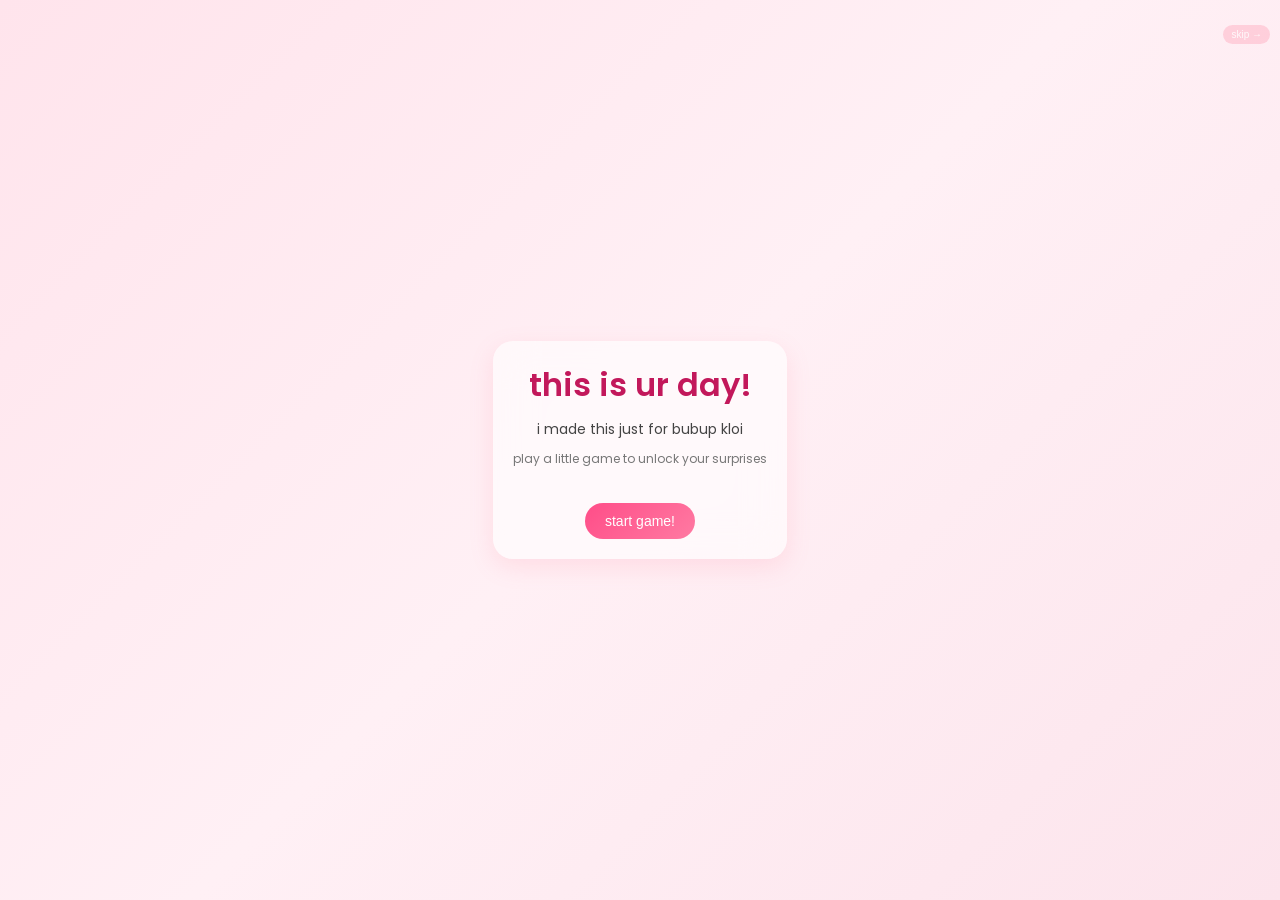
==== bday.html @ 386757b0 "Create bday.html" ====
<!DOCTYPE html>
<html lang="en">
<head>
<meta charset="UTF-8">
<meta name="viewport" content="width=device-width, initial-scale=1.0">
<title>For You </title>
<link rel="stylesheet" href="bday.css">
  <button id="skipBtn" onclick="skipGame()">skip →</button>
  
  <style>
#maze {
  display: grid;
  grid-template-columns: repeat(7, 44px);
  gap: 10px;
  justify-content: center;
  margin: 25px 0;
}

.cell {
  width: 44px;
  height: 44px;
  border-radius: 14px;
  background: rgba(255,255,255,0.8);
  display: flex;
  align-items: center;
  justify-content: center;
  font-size: 20px;
  transition: all 0.2s ease;
  box-shadow: 0 4px 10px rgba(255, 105, 135, 0.08);
  cursor: pointer;
}

.cell:hover {
  transform: scale(1.08);
}

.wall {
  background: linear-gradient(135deg, #ffd6e0, #ffc2d1);
}

.player {
  background: linear-gradient(135deg, #ff4d88, #ff7aa2);
  color: white;
  box-shadow: 0 6px 15px rgba(255, 77, 136, 0.4);
}

.goal {
  background: linear-gradient(135deg, #ffc2d1, #ffe4ec);
}
  
.card {
  width: fit-content;
  padding: 20px;
  margin: auto;
  text-align: center;
}

.controls {
  margin-top: 10px;
}
  
#wordBox {
  display: flex;
  flex-wrap: wrap;
  gap: 10px;
  justify-content: center;
  margin-top: 15px;
}

.word {
  width: 80px;           /* ukuran sama semua */
  height: 30px;
  display: flex;
  align-items: center;
  justify-content: center;
  padding: 0 8px;        /* tambahan kecil */
  border-radius: 999px;
  background: #ffe4ec;
  cursor: pointer;
  font-size: 12px;
  text-align: center;
  transition: 0.2s;
}

.word.good {
  background: #ffd6e0;
}

.word.bad {
  background: #eee;
  opacity: 0.7;
}

.word.selected {
  background: #ff4d88;
  color: white;
}

.word:hover {
  transform: scale(1.08);
}
  
  #memoriesGrid {
  display: grid;
  grid-template-columns: repeat(auto-fit, minmax(100px, 1fr));
  gap: 12px;
  margin-top: 15px;
}

#memoriesGrid img {
  width: 100%;
  border-radius: 16px;
  box-shadow: 0 6px 15px rgba(255, 77, 136, 0.25);
  object-fit: cover;
  cursor: pointer;
  transition: transform 0.3s, box-shadow 0.3s, opacity 0.5s;
  opacity: 0;
  animation: fadeIn 0.8s forwards;
}

#memoriesGrid img:hover {
  transform: scale(1.05);
  box-shadow: 0 10px 25px rgba(255, 77, 136, 0.35);
}

@keyframes fadeIn {
  to { opacity: 1; }
}
  #memoriesGrid {
  display: grid;
  grid-template-columns: repeat(auto-fit, minmax(120px, 1fr));
  gap: 12px;
  justify-items: center;
  padding: 10px;
}

#memoriesGrid img {
  width: 100%;
  border-radius: 16px;
  object-fit: cover;
  box-shadow: 0 6px 15px rgba(255, 77, 136, 0.25);
  cursor: pointer;
  transform: scale(0.95);
  opacity: 0;
  animation: fadeIn 0.5s forwards;
  transition: transform 0.3s ease, box-shadow 0.3s ease;
}

/* urut muncul satu-satu */
#memoriesGrid img:nth-child(1) { animation-delay: 0s; }
#memoriesGrid img:nth-child(2) { animation-delay: 0.1s; }
#memoriesGrid img:nth-child(3) { animation-delay: 0.2s; }
#memoriesGrid img:nth-child(4) { animation-delay: 0.3s; }
#memoriesGrid img:nth-child(5) { animation-delay: 0.4s; }
#memoriesGrid img:nth-child(6) { animation-delay: 0.5s; }

/* hover efek lembut */
#memoriesGrid img:hover {
  transform: scale(1.07);
  box-shadow: 0 12px 25px rgba(255, 77, 136, 0.4);
}

@keyframes fadeIn {
  from { opacity: 0; transform: scale(0.95); }
  to { opacity: 1; transform: scale(1); }
}
  
  #wordsContainer .wordLine {
  opacity: 0;
  transform: translateY(10px);
  animation: fadeUp 0.5s forwards;
}

#wordsContainer .wordLine:nth-child(1) { animation-delay: 0.2s; }
#wordsContainer .wordLine:nth-child(2) { animation-delay: 0.5s; }
#wordsContainer .wordLine:nth-child(3) { animation-delay: 0.8s; }

@keyframes fadeUp {
  from { opacity: 0; transform: translateY(10px); }
  to { opacity: 1; transform: translateY(0); }
}
  
</style>
</head>
<body>
  

<div class="scene active" id="scene1">
  <div class="card">
    <h1>this is ur day!</h1>
    <p>i made this just for bubup kloi</p>
    <span class="sub">play a little game to unlock your surprises</span>
    <button onclick="nextScene(2)">start game!</button>
  </div>
</div>

<div class="scene" id="scene2">
<div class="card" style="width: fit-content; padding: 20px;">
  <h2>find meee!</h2>
  <p class="sub">help chloe ( 🩷 ) find her way to ela ( 🤍 ).</p>

  <div id="maze"></div>

  <p id="status"></p>

  <div class="controls">
    <button onclick="move(0,-1)">↑</button>
    <div>
      <button onclick="move(-1,0)">←</button>
      <button onclick="move(1,0)">→</button>
    </div>
    <button onclick="move(0,1)">↓</button>
  </div>
</div>
</div>
  
<div id="popup" class="popup" style="display: none;">
  <div class="popup-box">
    <h2>YIPPIEE U FOUND MEEE♡</h2>
    <p>i’ve been waiting for you…</p>
      <div id="confetti"></div>
<button onclick="nextGame()">continue</button>
  </div>
</div>
  
  <div class="scene" id="scene3">
  <div class="card" style="position: relative;">
    <h2>describe yourself 💭</h2>
    <p class="sub">pick the words that feel like you</p>

    <!-- word boxes -->
    <div id="wordBox"></div>

    <p id="response"></p>

    <!-- tombol continue -->
    <button id="nextBtn" onclick="nextScene(4)">continue</button>
  </div>
</div>
  
<div class="scene" id="scene4">
  <div class="card">
    <h2>our Memories 💕</h2>
    <p class="sub">a little collection of moments we shared. (</p>
    
    <div id="memoriesGrid">
      <img src="https://drive.google.com/uc?export=view&id=1hNjjt9WE2AwUYnXD62tTu0NO-1fis-oj.jpg" alt="memory1">
      <img src="https://drive.google.com/uc?export=view&id=1KGB22kLkTzFp_0GyULSOGdgOyP1ISVFH" alt="memory2">
      <img src="https://drive.google.com/uc?export=view&id=1mXnfU2uhwlWc8neUfRpdYXkA9aGEc1gl.jpg" alt="memory3">
      <img src="https://drive.google.com/uc?export=view&id=1AynGCQ7RLHhwuGeaWjZ9iFZaExfdHoxX.jpg" alt="memory4">
      <img src="https://drive.google.com/uc?export=view&id=1wiL4bsFa4kP5yguYmcon3p6DM5gesi2z.jpg" alt="memory5">
      <img src="https://drive.google.com/uc?export=view&id=1_u2ATFrvwvclpwItUBQpL_gwC5Ts7UNo.jpg" alt="memory6">
    </div>

    <!-- tombol continue fix ke scene5 -->
    <button onclick="nextScene(5)">continue</button>
  </div>
</div>
  
<div class="scene" id="scene5">
  <div class="card" style="width: 320px; max-width: 90%;">
    <h2>yappybdaiii ma loveeyy ♡</h2>
    <div id="wordsContainer">
      <p><strong> selamat ulang tahun to the person who owns my heart, even from miles apart.</strong> today is all about celebrating the most beautiful soul i've ever known. u bring so much light into the world just by being urself, yo kindness, laughter, strength. and the way you care so deeply for others. i feel incredibly lucky to walk through life with you by my side. seeing you grow, catching your smile, even just sharing the tiniest little moments with u it’s a gift i’ll never take for granted.</p>

      <p>aku menyampaikan beribu-ribu maaf karena ga bisa selalu nemenin kamu, bikin kamu ngerasa kesepian. meski gitu, u still waitin' for me, i know your love for me ain't gone nowhere. <strong> i wanna say i don’t deserve you, but I’m tryna be someone you do deserve.</strong> i really wanna believe we can be together.</p>

      <p>“ i imagine it sometimes in the quiet parts of the day— how simple everything would feel if i did not have to hold myself back. if i could reach for you without thinking twice, if saying your name did not feel like something i had to soften or hide.<br>
        <strong> i think the world would look different.</strong><br>
      not in ways anyone else would notice. but in the small ways that matter to me—the kind of brightness that comes from knowing i do not have to pretend my feelings are smaller than they really are.<br>
        <strong> but instead, i carry it quietly.</strong><br>
      this love that stays somewhere between what i feel and what i am allowed to say. the kind that lives in pauses, in unfinished sentences, in moments where i almost speak and then choose not to.<br>
      and sometimes i wonder <strong>how light life would feel if loving you was not something i had to keep myself.</strong> ”<br>
      • @larkin</p>

      <p>so here’s me, sending you all my love, all my hugs, all my ‘i miss yous’ and i hope one day soon i can give them in person. happy birthday, sayangku cintakuu. makasi uda jadi 'my kisah' & 'when yh' ku. <strong> i want to shout to the whole wide world that i love u.</strong><br>
    </p>
    </div>
</div>
  
<script src="bday.js"></script>
</body>
  </html>
---- bday.css ----
@import url('https://fonts.googleapis.com/css2?family=Poppins:wght@300;400;600&display=swap');

body {
  margin: 0;
  font-family: 'Poppins', sans-serif;
  height: 100vh;
  display: flex;
  justify-content: center;
  align-items: center;

  /* soft pink aesthetic background */
  background: linear-gradient(135deg, #ffe4ec, #fff0f5, #fce4ec);
}



/* scene system */
.scene {
  display: none;
  height: 100vh;
  justify-content: center;
  align-items: center;
}

.scene.active {
  display: flex;
}

/* glass card */
.card {
  backdrop-filter: blur(20px);
  background: rgba(255, 255, 255, 0.6);

  padding: 25px 20px; /* dari 40 → kecilin */
  border-radius: 20px;
  text-align: center;
  
  width: fit-content; /* 🔥 ini kunci */
  margin: 0 auto;
    
  box-shadow: 0 8px 25px rgba(255, 105, 135, 0.15);
}

/* typography */
h1 {
  margin: 0;
  font-weight: 600;
  color: #c2185b;
}

h2 {
  font-weight: 600;
  color: #d6336c;
  margin-bottom: 5px;
}

.sub {
  font-size: 13px;
  color: #888;
}

p {
  margin: 10px 0;
  font-size: 14px;
  color: #444;
}

.sub {
  font-size: 12px;
  color: #777;
  display: block;
  margin-bottom: 20px;
}

/* button */
button {
  margin-top: 15px;
  padding: 10px 20px;
  border: none;
  border-radius: 999px;

  background: linear-gradient(135deg, #ff4d88, #ff7aa2);
  color: white;
  font-size: 14px;

  cursor: pointer;
  transition: 0.25s;
}
button:hover {
  transform: scale(1.05);
}

#maze {
  display: grid;
  grid-template-columns: repeat(7, 44px);
  gap: 10px;
  justify-content: center;
  margin: 25px 0;
}

/* base cell */
.cell {
  width: 44px;
  height: 44px;
  border-radius: 14px;
  background: rgba(255,255,255,0.7);
  backdrop-filter: blur(6px);
  display: flex;
  align-items: center;
  justify-content: center;
  font-size: 20px;
  transition: all 0.2s ease;
  box-shadow: 0 4px 10px rgba(255, 105, 135, 0.08);
}

/* hover effect */
.cell:hover {
  transform: scale(1.08);
}

/* wall */
.wall {
  background: linear-gradient(135deg, #ffd6e0, #ffc2d1);
  box-shadow: inset 0 2px 6px rgba(0,0,0,0.05);
}

/* path (empty) */
.cell:not(.wall) {
  background: rgba(255,255,255,0.9);
}

/* player */
.player {
  background: linear-gradient(135deg, #ff4d88, #ff7aa2);
  color: white;
  box-shadow: 0 6px 15px rgba(255, 77, 136, 0.4);
}

/* goal */
.goal {
  background: linear-gradient(135deg, #ffc2d1, #ffe4ec);
  box-shadow: 0 4px 10px rgba(255, 105, 135, 0.2);
}
  .controls {
  margin-top: 15px;
}

.controls button {
  margin: 5px;
  padding: 10px 14px;
  border: none;
  border-radius: 10px;
  background: #ff4d88;
  color: white;
  font-size: 16px;
}
  
.popup {
  position: fixed;
  top: 0;
  left: 0;
  width: 100%;
  height: 100%;

  display: none; /* awalnya hidden */
  align-items: center;
  justify-content: center;

  background: rgba(0,0,0,0.4);
  z-index: 9999; /* 🔥 biar di atas SEMUA */
}

.popup-box {
  background: white;
  padding: 25px;
  border-radius: 20px;
  text-align: center;
  width: 240px;
  box-shadow: 0 10px 30px rgba(0,0,0,0.1);

  animation: pop 0.4s cubic-bezier(.34,1.56,.64,1); /* 🔥 ini kunci feel */
}

.popup button {
  margin-top: 10px;
  padding: 8px 14px;
  border: none;
  border-radius: 10px;
  background: #ff4d88;
  color: white;
}

@keyframes pop {
  0% {
    transform: scale(0.5);
    opacity: 0;
  }
  60% {
    transform: scale(1.1); /* 🔥 overshoot (bounce keluar) */
    opacity: 1;
  }
  80% {
    transform: scale(0.95); /* 🔥 turun dikit */
  }
  100% {
    transform: scale(1); /* settle */
  }
}

.popup {
  animation: fadeIn 0.2s ease;
}

@keyframes fadeIn {
  from {
    opacity: 0;
  }
  to {
    opacity: 1;
  }
}
.popup-box {
  animation: pop 0.4s cubic-bezier(.34,1.56,.64,1),
             wiggle 0.3s ease 0.4s;
}

@keyframes wiggle {
  0% { transform: rotate(0deg); }
  25% { transform: rotate(2deg); }
  50% { transform: rotate(-2deg); }
  75% { transform: rotate(1deg); }
  100% { transform: rotate(0deg); }
}
##confetti {
  position: fixed;
  top: 0;
  left: 0;
  width: 100%;
  height: 100%;
  
  pointer-events: none; /* 🔥 INI KUNCI */
  z-index: 1; /* jangan tinggi-tinggi */
}

.confetti-piece {
  position: absolute;
  width: 8px;
  height: 12px;
  background: pink;
  opacity: 0.8;
  animation: fall linear forwards;
}

@keyframes fall {
  to {
    transform: translateY(100vh) rotate(360deg);
  }
}

#wordBox {
  display: flex;
  flex-wrap: wrap;
  gap: 10px;
  justify-content: center;
  margin-top: 15px;
}

.word {
  padding: 8px 14px;
  border-radius: 999px;
  background: #ffe4ec;
  cursor: pointer;
  font-size: 13px;
  transition: 0.2s;
}

.word:hover {
  transform: scale(1.08);
}

.word.good {
  background: #ffd6e0;
}

.word.bad {
  background: #eee;
  opacity: 0.7;
}

.word.selected {
  background: #ff4d88;
  color: white;
}

#nextBtn {
  display: none; /* awalnya hidden */
  margin-top: 15px;
  padding: 8px 14px;
  border-radius: 999px;
  background: #ff4d88;
  color: white;
  font-size: 14px;
}

#skipBtn {
  position: absolute;
  top: 10px;
  right: 10px;
  padding: 4px 8px;
  font-size: 10px;
  background: #ffc2d1;
  color: #fff;
  border-radius: 999px;
  border: none;
  cursor: pointer;
  opacity: 0.7;
  transition: 0.2s;
}

#skipBtn:hover {
  opacity: 1;
}

.word {
  padding: 10px 16px;
  border-radius: 999px;
  background: #ffe4ec;
  cursor: pointer;
  font-size: 13px;
  transition: 0.2s;
  display: flex;
  align-items: center;
  justify-content: center;
  min-width: 60px;
  text-align: center;
  }
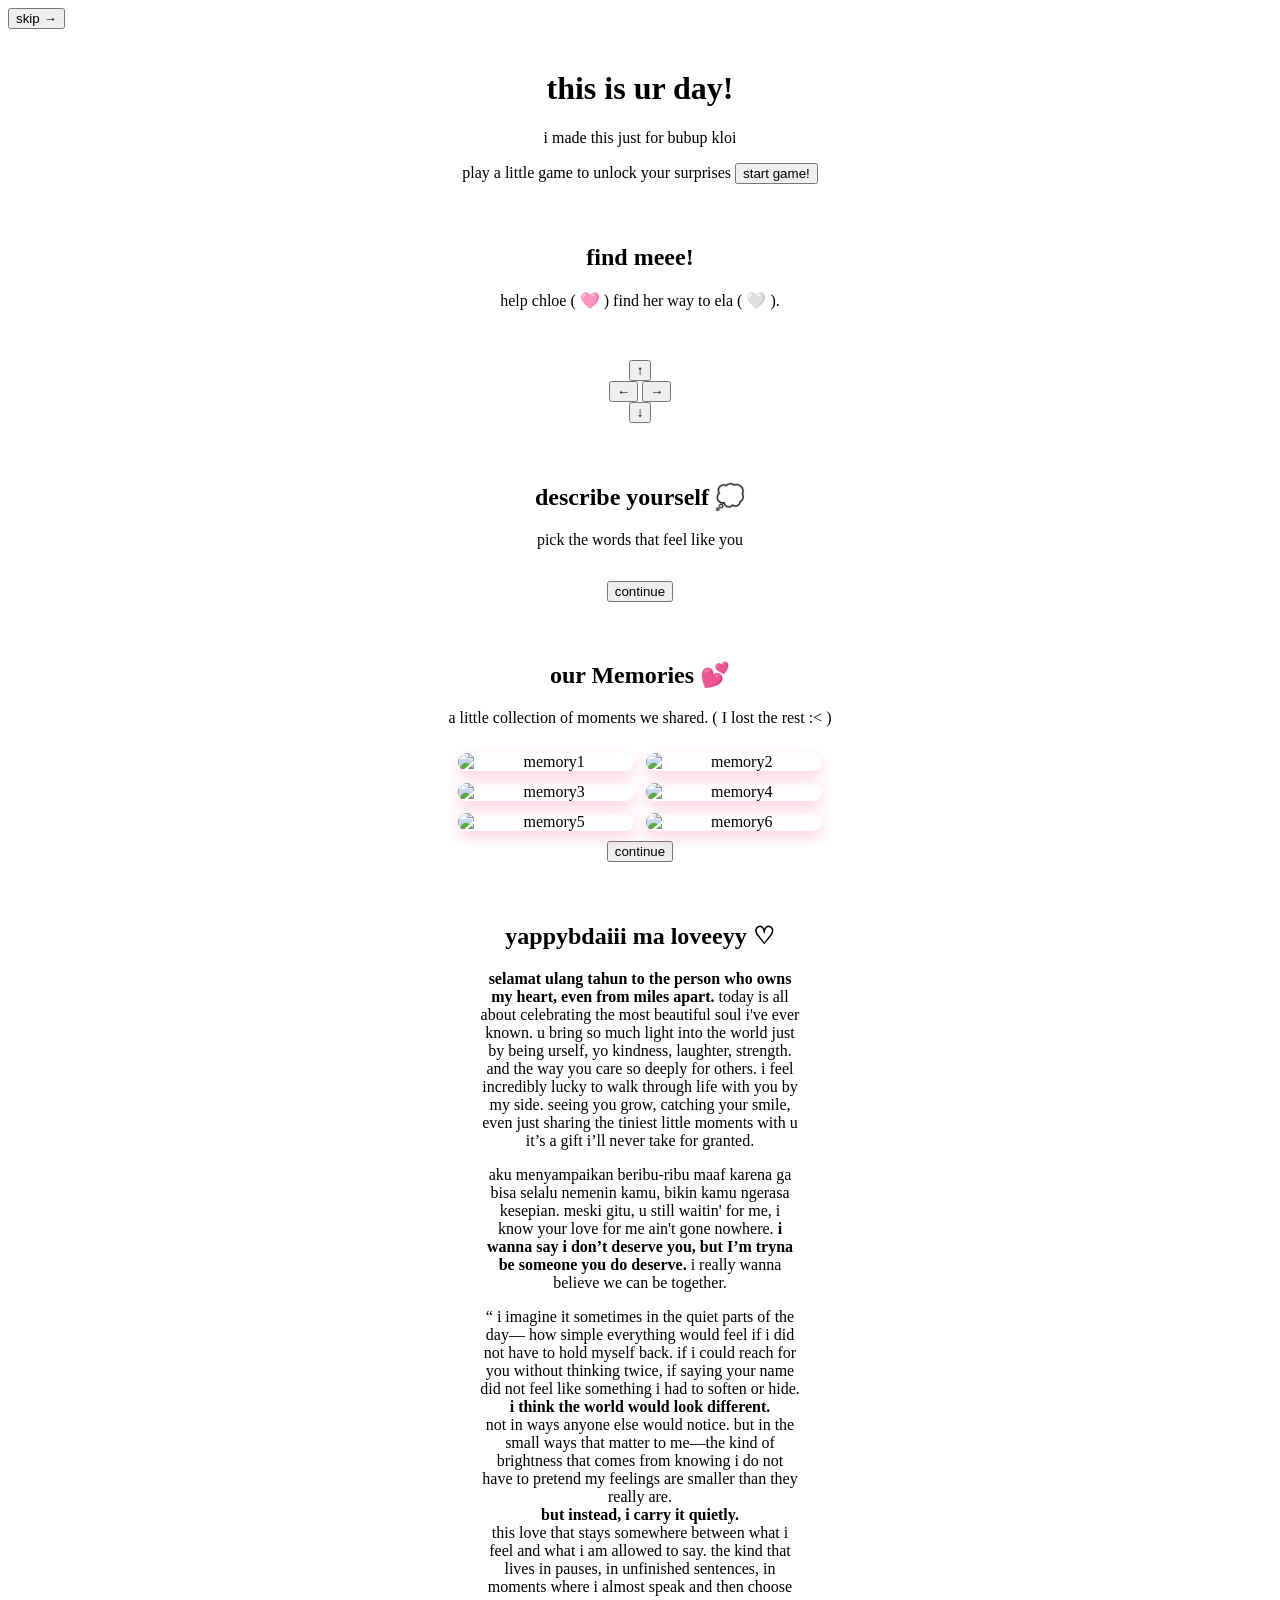
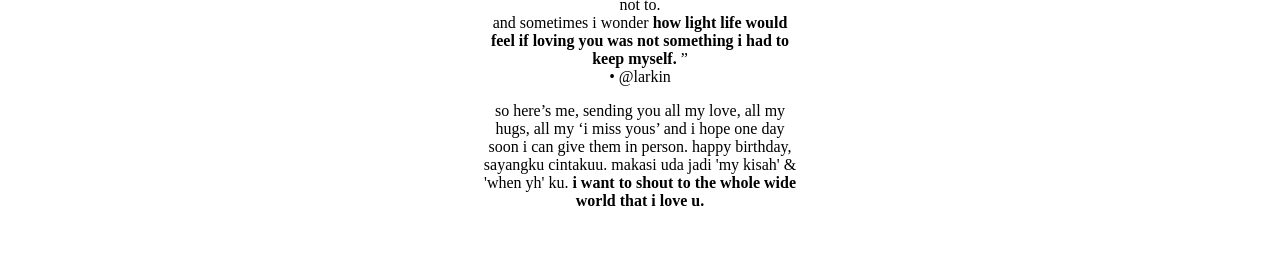
==== commit e6658860: "Create bday.html" ====
--- a/bday.html
+++ b/bday.html
@@ -241,7 +241,7 @@
 <div class="scene" id="scene4">
   <div class="card">
     <h2>our Memories 💕</h2>
-    <p class="sub">a little collection of moments we shared. (</p>
+    <p class="sub">a little collection of moments we shared. ( I lost the rest :< ) </p>
     
     <div id="memoriesGrid">
       <img src="https://drive.google.com/uc?export=view&id=1hNjjt9WE2AwUYnXD62tTu0NO-1fis-oj.jpg" alt="memory1">
@@ -280,4 +280,4 @@
   
 <script src="bday.js"></script>
 </body>
-  </html>
+</html>
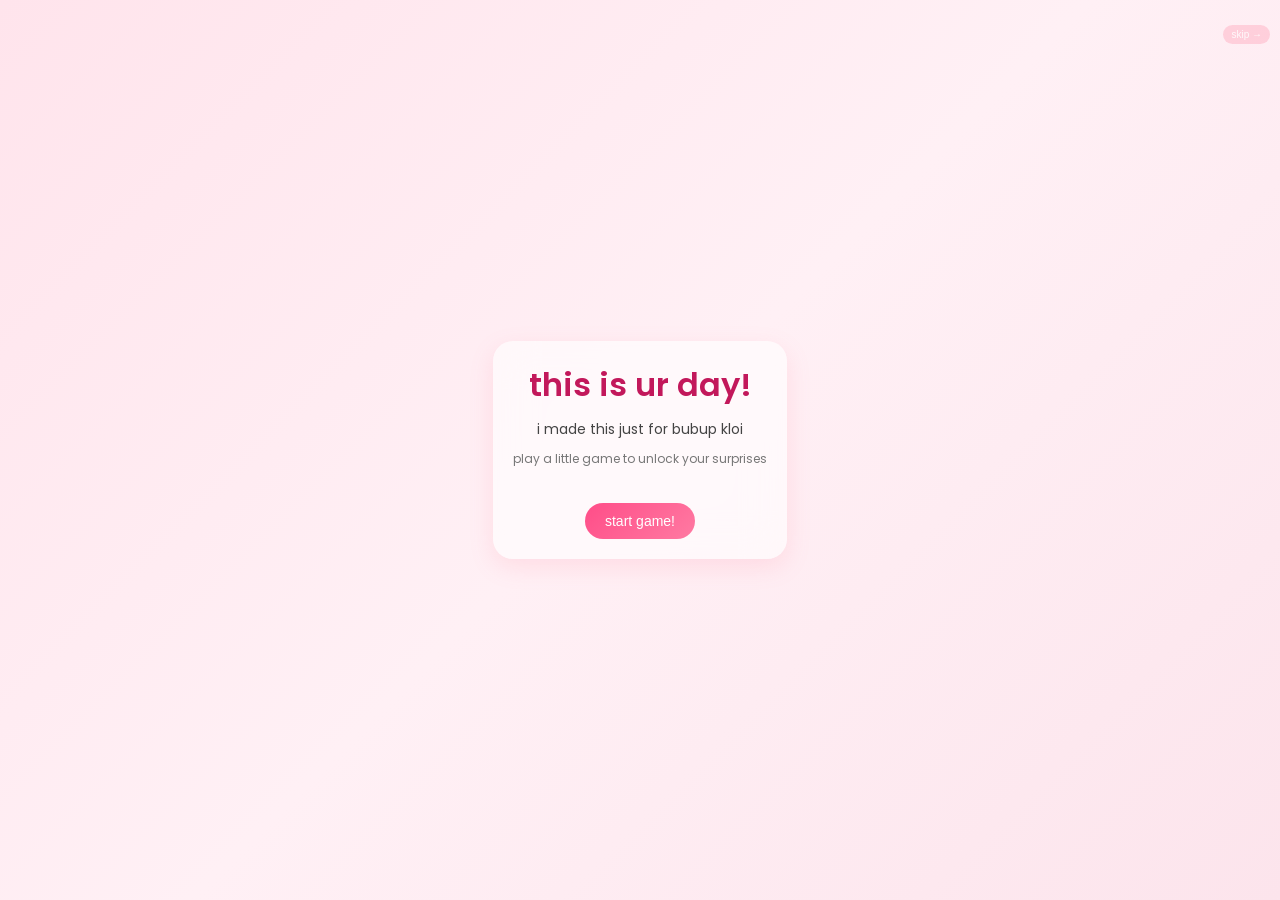
==== commit 48cf8f7a: "Merge 386757b0d2511efb4f306857249ba6e29d653dcb into ec56974d6cf952041dcedf41ac0fa299ab59e89c" ====
--- a/bday.html
+++ b/bday.html
@@ -241,7 +241,7 @@
 <div class="scene" id="scene4">
   <div class="card">
     <h2>our Memories 💕</h2>
-    <p class="sub">a little collection of moments we shared. ( I lost the rest :< ) </p>
+    <p class="sub">a little collection of moments we shared. (</p>
     
     <div id="memoriesGrid">
       <img src="https://drive.google.com/uc?export=view&id=1hNjjt9WE2AwUYnXD62tTu0NO-1fis-oj.jpg" alt="memory1">
@@ -280,4 +280,4 @@
   
 <script src="bday.js"></script>
 </body>
-</html>
+  </html>
--- a/bday.css
+++ b/bday.css
@@ -0,0 +1,336 @@
+@import url('https://fonts.googleapis.com/css2?family=Poppins:wght@300;400;600&display=swap');
+
+body {
+  margin: 0;
+  font-family: 'Poppins', sans-serif;
+  height: 100vh;
+  display: flex;
+  justify-content: center;
+  align-items: center;
+
+  /* soft pink aesthetic background */
+  background: linear-gradient(135deg, #ffe4ec, #fff0f5, #fce4ec);
+}
+
+
+
+/* scene system */
+.scene {
+  display: none;
+  height: 100vh;
+  justify-content: center;
+  align-items: center;
+}
+
+.scene.active {
+  display: flex;
+}
+
+/* glass card */
+.card {
+  backdrop-filter: blur(20px);
+  background: rgba(255, 255, 255, 0.6);
+
+  padding: 25px 20px; /* dari 40 → kecilin */
+  border-radius: 20px;
+  text-align: center;
+  
+  width: fit-content; /* 🔥 ini kunci */
+  margin: 0 auto;
+    
+  box-shadow: 0 8px 25px rgba(255, 105, 135, 0.15);
+}
+
+/* typography */
+h1 {
+  margin: 0;
+  font-weight: 600;
+  color: #c2185b;
+}
+
+h2 {
+  font-weight: 600;
+  color: #d6336c;
+  margin-bottom: 5px;
+}
+
+.sub {
+  font-size: 13px;
+  color: #888;
+}
+
+p {
+  margin: 10px 0;
+  font-size: 14px;
+  color: #444;
+}
+
+.sub {
+  font-size: 12px;
+  color: #777;
+  display: block;
+  margin-bottom: 20px;
+}
+
+/* button */
+button {
+  margin-top: 15px;
+  padding: 10px 20px;
+  border: none;
+  border-radius: 999px;
+
+  background: linear-gradient(135deg, #ff4d88, #ff7aa2);
+  color: white;
+  font-size: 14px;
+
+  cursor: pointer;
+  transition: 0.25s;
+}
+button:hover {
+  transform: scale(1.05);
+}
+
+#maze {
+  display: grid;
+  grid-template-columns: repeat(7, 44px);
+  gap: 10px;
+  justify-content: center;
+  margin: 25px 0;
+}
+
+/* base cell */
+.cell {
+  width: 44px;
+  height: 44px;
+  border-radius: 14px;
+  background: rgba(255,255,255,0.7);
+  backdrop-filter: blur(6px);
+  display: flex;
+  align-items: center;
+  justify-content: center;
+  font-size: 20px;
+  transition: all 0.2s ease;
+  box-shadow: 0 4px 10px rgba(255, 105, 135, 0.08);
+}
+
+/* hover effect */
+.cell:hover {
+  transform: scale(1.08);
+}
+
+/* wall */
+.wall {
+  background: linear-gradient(135deg, #ffd6e0, #ffc2d1);
+  box-shadow: inset 0 2px 6px rgba(0,0,0,0.05);
+}
+
+/* path (empty) */
+.cell:not(.wall) {
+  background: rgba(255,255,255,0.9);
+}
+
+/* player */
+.player {
+  background: linear-gradient(135deg, #ff4d88, #ff7aa2);
+  color: white;
+  box-shadow: 0 6px 15px rgba(255, 77, 136, 0.4);
+}
+
+/* goal */
+.goal {
+  background: linear-gradient(135deg, #ffc2d1, #ffe4ec);
+  box-shadow: 0 4px 10px rgba(255, 105, 135, 0.2);
+}
+  .controls {
+  margin-top: 15px;
+}
+
+.controls button {
+  margin: 5px;
+  padding: 10px 14px;
+  border: none;
+  border-radius: 10px;
+  background: #ff4d88;
+  color: white;
+  font-size: 16px;
+}
+  
+.popup {
+  position: fixed;
+  top: 0;
+  left: 0;
+  width: 100%;
+  height: 100%;
+
+  display: none; /* awalnya hidden */
+  align-items: center;
+  justify-content: center;
+
+  background: rgba(0,0,0,0.4);
+  z-index: 9999; /* 🔥 biar di atas SEMUA */
+}
+
+.popup-box {
+  background: white;
+  padding: 25px;
+  border-radius: 20px;
+  text-align: center;
+  width: 240px;
+  box-shadow: 0 10px 30px rgba(0,0,0,0.1);
+
+  animation: pop 0.4s cubic-bezier(.34,1.56,.64,1); /* 🔥 ini kunci feel */
+}
+
+.popup button {
+  margin-top: 10px;
+  padding: 8px 14px;
+  border: none;
+  border-radius: 10px;
+  background: #ff4d88;
+  color: white;
+}
+
+@keyframes pop {
+  0% {
+    transform: scale(0.5);
+    opacity: 0;
+  }
+  60% {
+    transform: scale(1.1); /* 🔥 overshoot (bounce keluar) */
+    opacity: 1;
+  }
+  80% {
+    transform: scale(0.95); /* 🔥 turun dikit */
+  }
+  100% {
+    transform: scale(1); /* settle */
+  }
+}
+
+.popup {
+  animation: fadeIn 0.2s ease;
+}
+
+@keyframes fadeIn {
+  from {
+    opacity: 0;
+  }
+  to {
+    opacity: 1;
+  }
+}
+.popup-box {
+  animation: pop 0.4s cubic-bezier(.34,1.56,.64,1),
+             wiggle 0.3s ease 0.4s;
+}
+
+@keyframes wiggle {
+  0% { transform: rotate(0deg); }
+  25% { transform: rotate(2deg); }
+  50% { transform: rotate(-2deg); }
+  75% { transform: rotate(1deg); }
+  100% { transform: rotate(0deg); }
+}
+##confetti {
+  position: fixed;
+  top: 0;
+  left: 0;
+  width: 100%;
+  height: 100%;
+  
+  pointer-events: none; /* 🔥 INI KUNCI */
+  z-index: 1; /* jangan tinggi-tinggi */
+}
+
+.confetti-piece {
+  position: absolute;
+  width: 8px;
+  height: 12px;
+  background: pink;
+  opacity: 0.8;
+  animation: fall linear forwards;
+}
+
+@keyframes fall {
+  to {
+    transform: translateY(100vh) rotate(360deg);
+  }
+}
+
+#wordBox {
+  display: flex;
+  flex-wrap: wrap;
+  gap: 10px;
+  justify-content: center;
+  margin-top: 15px;
+}
+
+.word {
+  padding: 8px 14px;
+  border-radius: 999px;
+  background: #ffe4ec;
+  cursor: pointer;
+  font-size: 13px;
+  transition: 0.2s;
+}
+
+.word:hover {
+  transform: scale(1.08);
+}
+
+.word.good {
+  background: #ffd6e0;
+}
+
+.word.bad {
+  background: #eee;
+  opacity: 0.7;
+}
+
+.word.selected {
+  background: #ff4d88;
+  color: white;
+}
+
+#nextBtn {
+  display: none; /* awalnya hidden */
+  margin-top: 15px;
+  padding: 8px 14px;
+  border-radius: 999px;
+  background: #ff4d88;
+  color: white;
+  font-size: 14px;
+}
+
+#skipBtn {
+  position: absolute;
+  top: 10px;
+  right: 10px;
+  padding: 4px 8px;
+  font-size: 10px;
+  background: #ffc2d1;
+  color: #fff;
+  border-radius: 999px;
+  border: none;
+  cursor: pointer;
+  opacity: 0.7;
+  transition: 0.2s;
+}
+
+#skipBtn:hover {
+  opacity: 1;
+}
+
+.word {
+  padding: 10px 16px;
+  border-radius: 999px;
+  background: #ffe4ec;
+  cursor: pointer;
+  font-size: 13px;
+  transition: 0.2s;
+  display: flex;
+  align-items: center;
+  justify-content: center;
+  min-width: 60px;
+  text-align: center;
+}
